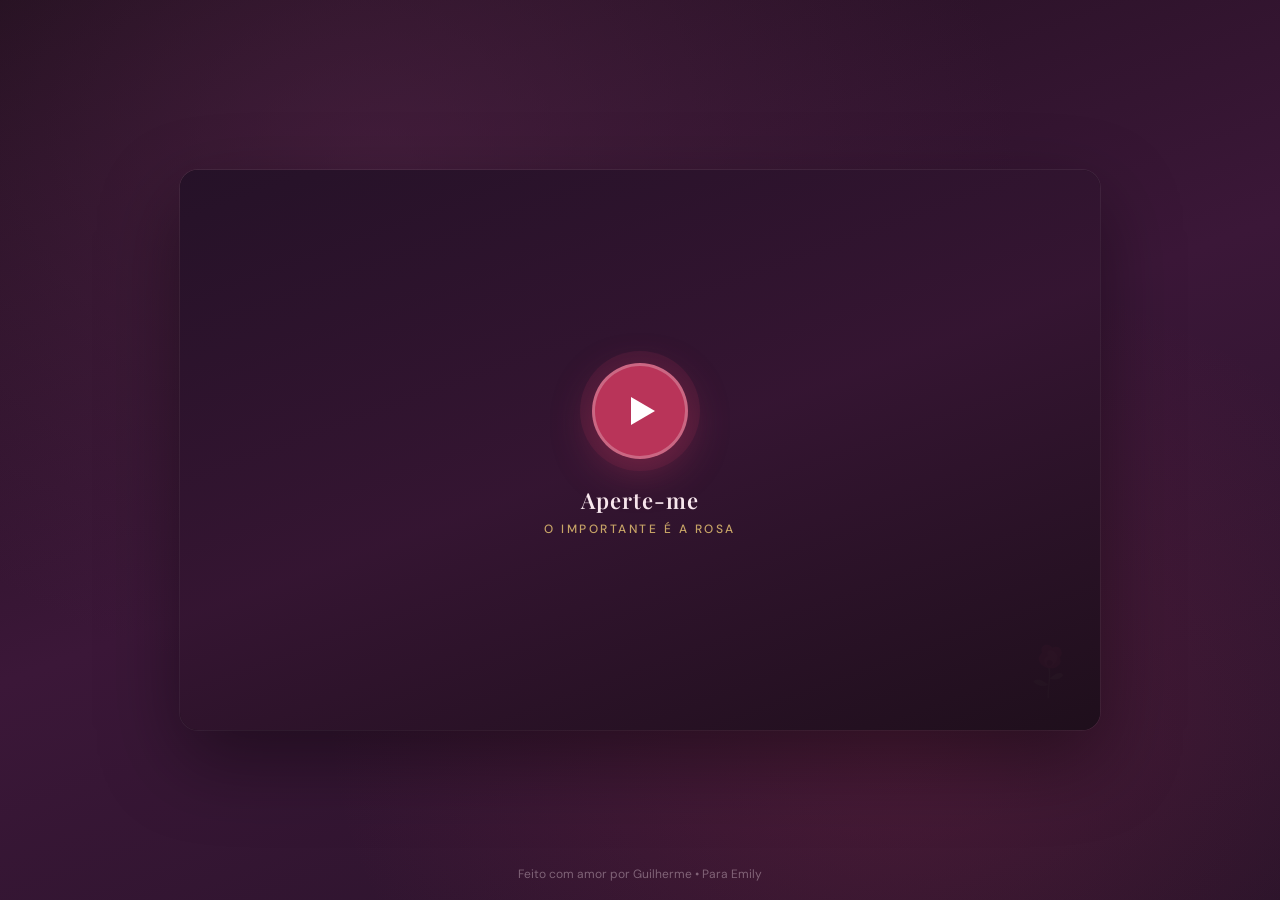
==== index.html @ 549b6758 "Add files via upload" ====
<!DOCTYPE html>
<html lang="pt-BR">
<head>
<meta charset="UTF-8">
<meta name="viewport" content="width=device-width, initial-scale=1">
<meta name="theme-color" content="#3b1738">
<meta name="description" content="Cantinho de Luz para Emily — aperte e descubra.">
<title>Emily | Aperte-me</title>
<link rel="preconnect" href="https://fonts.googleapis.com">
<link rel="preconnect" href="https://fonts.gstatic.com" crossorigin>
<link href="https://fonts.googleapis.com/css2?family=DM+Sans:wght@400;500;600;700&family=Playfair+Display:ital,wght@0,500;0,600;0,700;1,500;1,600&display=swap" rel="stylesheet">
<style>
:root{
  --wine:#3b1738;
  --wine2:#57264c;
  --rose:#b93459;
  --pink:#e6a6b1;
  --gold:#d8b46d;
  --cream:#fbf7f1;
  --ink:#38283b;
  --muted:#817782;
  --serif:"Playfair Display",Georgia,serif;
  --sans:"DM Sans",Arial,sans-serif;
}
*{box-sizing:border-box;margin:0;padding:0}
html,body{height:100%;overflow:hidden}
body{
  background:var(--wine);
  color:white;
  font-family:var(--sans);
  display:flex;
  align-items:center;
  justify-content:center;
  min-height:100vh;
  position:relative;
}

/* Fundo sutil */
.bg-glow{
  position:fixed;inset:0;
  background:
    radial-gradient(ellipse at 30% 20%, #57264c88 0%, transparent 50%),
    radial-gradient(ellipse at 70% 80%, #b9345933 0%, transparent 45%),
    linear-gradient(160deg,#1f0f1c 0%,#3b1738 50%,#271329 100%);
  z-index:0;
}

/* Container principal */
.stage{
  position:relative;z-index:2;
  width:min(920px,94vw);
  height:min(560px,78vh);
  border-radius:18px;
  overflow:hidden;
  box-shadow:0 30px 80px #00000066, 0 0 0 1px #ffffff12;
  background:#1a0c18;
  display:flex;
  align-items:center;
  justify-content:center;
}

/* Vídeo */
video{
  position:absolute;inset:0;
  width:100%;height:100%;
  object-fit:cover;
  opacity:0;
  transition:opacity .6s ease;
  background:#0d0610;
}
video.playing{opacity:1}

/* Overlay inicial "Aperte-me" */
.play-overlay{
  position:absolute;inset:0;
  display:flex;flex-direction:column;
  align-items:center;justify-content:center;
  gap:28px;
  background:linear-gradient(160deg,#261229ee 0%,#3b1738cc 50%,#1f0f1cee 100%);
  z-index:5;
  cursor:pointer;
  transition:opacity .5s ease, visibility .5s;
}
.play-overlay.hidden{
  opacity:0;visibility:hidden;pointer-events:none;
}

.play-btn{
  width:96px;height:96px;
  border-radius:50%;
  background:var(--rose);
  border:3px solid #ffffff40;
  display:grid;place-items:center;
  box-shadow:0 12px 40px #b9345966, 0 0 0 12px #b9345922;
  transition:transform .25s ease, box-shadow .25s, background .2s;
  position:relative;
}
.play-btn::after{
  content:"";
  width:0;height:0;
  border-style:solid;
  border-width:14px 0 14px 24px;
  border-color:transparent transparent transparent white;
  margin-left:6px;
}
.play-overlay:hover .play-btn{
  transform:scale(1.08);
  background:#a02a4a;
  box-shadow:0 16px 50px #b9345988, 0 0 0 16px #b9345933;
}

.play-label{
  font:600 22px/1.2 var(--serif);
  letter-spacing:1px;
  color:#f8e8ee;
  text-align:center;
}
.play-label small{
  display:block;
  margin-top:8px;
  font:500 12px var(--sans);
  letter-spacing:2.5px;
  text-transform:uppercase;
  color:var(--gold);
  opacity:.9;
}

/* Rosa decorativa */
.rose-deco{
  position:absolute;
  bottom:24px;right:28px;
  width:48px;opacity:.35;
  pointer-events:none;
  z-index:4;
}
.rose-deco svg{width:100%;height:auto}

/* Overlay final "Espero que goste!" */
.end-overlay{
  position:absolute;inset:0;
  display:flex;flex-direction:column;
  align-items:center;justify-content:center;
  gap:22px;
  background:linear-gradient(160deg,#1f0f1cf2 0%,#3b1738ee 55%,#261229f5 100%);
  z-index:6;
  opacity:0;visibility:hidden;
  transition:opacity .7s ease, visibility .7s;
  padding:30px;
  text-align:center;
}
.end-overlay.show{
  opacity:1;visibility:visible;
}

.end-overlay .eyebrow{
  font-size:11px;
  letter-spacing:2.5px;
  font-weight:700;
  color:var(--gold);
  text-transform:uppercase;
}
.end-overlay h2{
  font:600 clamp(28px,5vw,42px)/1.15 var(--serif);
  color:white;
  max-width:420px;
}
.end-overlay h2 em{color:#e7b1bd;font-style:italic}

.btn-gostei{
  display:inline-flex;
  align-items:center;
  gap:10px;
  margin-top:12px;
  background:var(--rose);
  color:white;
  padding:16px 32px;
  border-radius:6px;
  font:600 15px var(--sans);
  text-decoration:none;
  border:none;
  cursor:pointer;
  box-shadow:0 10px 30px #b9345955;
  transition:transform .2s, background .2s, box-shadow .2s;
}
.btn-gostei:hover{
  background:#a02a4a;
  transform:translateY(-3px);
  box-shadow:0 14px 36px #b9345977;
}
.btn-gostei span{font-size:18px}

/* Créditos discretos */
.credit{
  position:fixed;
  bottom:18px;left:0;right:0;
  text-align:center;
  font-size:12px;
  color:#e8d5df66;
  z-index:3;
  pointer-events:none;
}

/* Controles mínimos do vídeo (aparecem só durante a reprodução) */
.video-controls{
  position:absolute;
  bottom:0;left:0;right:0;
  padding:16px 20px;
  background:linear-gradient(transparent, #0d0610cc);
  display:flex;align-items:center;gap:14px;
  z-index:4;
  opacity:0;
  transition:opacity .3s;
}
.stage:hover .video-controls,
.video-controls:focus-within{opacity:1}
video.playing ~ .video-controls{opacity:1}

.progress{
  flex:1;height:4px;
  background:#ffffff22;
  border-radius:2px;
  cursor:pointer;
  overflow:hidden;
}
.progress-bar{
  height:100%;width:0%;
  background:var(--rose);
  border-radius:2px;
  transition:width .1s linear;
}
.time{font-size:12px;color:#e8d5df;min-width:70px;text-align:right}

/* Mobile */
@media(max-width:600px){
  .stage{height:min(480px,70vh);border-radius:14px}
  .play-btn{width:80px;height:80px}
  .play-btn::after{border-width:12px 0 12px 20px}
  .play-label{font-size:18px}
  .end-overlay h2{font-size:26px}
  .btn-gostei{padding:14px 26px;font-size:14px}
}
</style>
</head>
<body>

<div class="bg-glow"></div>

<div class="stage" id="stage">
  <!-- 
    SUBSTITUA o src abaixo pelo caminho do seu vídeo.
    Vídeo local conectado: video-emily.mp4
    Ou use um link direto de vídeo.
  -->
  <video id="video" playsinline preload="metadata"
    src="video-emily.mp4"
    poster="">
    Seu navegador não suporta vídeo.
  </video>

  <!-- Overlay inicial -->
  <div class="play-overlay" id="playOverlay" role="button" tabindex="0" aria-label="Aperte para reproduzir o vídeo">
    <div class="play-btn"></div>
    <div class="play-label">
      Aperte-me
      <small>O importante é a rosa</small>
    </div>
  </div>

  <!-- Controles simples -->
  <div class="video-controls" id="controls">
    <div class="progress" id="progress">
      <div class="progress-bar" id="progressBar"></div>
    </div>
    <span class="time" id="time">0:00 / 0:00</span>
  </div>

  <!-- Overlay final -->
  <div class="end-overlay" id="endOverlay">
    <p class="eyebrow">Com carinho</p>
    <h2>Espero que <em>goste!</em></h2>
    <a class="btn-gostei" href="cantinho.html">
      Entrar no cantinho <span>→</span>
    </a>
  </div>

  <!-- Rosa decorativa -->
  <div class="rose-deco" aria-hidden="true">
    <svg viewBox="0 0 180 230">
      <path d="M91 218 C88 170 105 132 91 92" stroke="#77906b" stroke-width="5" fill="none"/>
      <path d="M92 168 Q48 135 35 157 Q61 181 92 168" fill="#6e8a61"/>
      <path d="M96 144 Q137 111 147 132 Q129 156 96 144" fill="#829a70"/>
      <path d="M91 105 C54 95 45 66 68 48 C57 18 91 7 106 29 C133 15 153 46 134 66 C148 92 116 112 91 105Z" fill="#b6294c"/>
      <path d="M91 102 C65 83 77 62 93 60 C75 42 103 28 117 48 C138 70 113 95 91 102Z" fill="#e95b75"/>
      <path d="M90 99 C78 80 91 70 102 77 C116 85 103 98 90 99Z" fill="#8f1839"/>
    </svg>
  </div>
</div>

<p class="credit">Feito com amor por Guilherme  •  Para Emily</p>

<script>
const video = document.getElementById('video');
const playOverlay = document.getElementById('playOverlay');
const endOverlay = document.getElementById('endOverlay');
const progressBar = document.getElementById('progressBar');
const progress = document.getElementById('progress');
const timeEl = document.getElementById('time');

function formatTime(s) {
  if (!isFinite(s)) return '0:00';
  const m = Math.floor(s / 60);
  const sec = Math.floor(s % 60).toString().padStart(2, '0');
  return `${m}:${sec}`;
}

function startVideo() {
  playOverlay.classList.add('hidden');
  video.classList.add('playing');
  video.play().catch(() => {
    // se autoplay for bloqueado, o usuário já clicou, tenta de novo
    video.play();
  });
}

playOverlay.addEventListener('click', startVideo);
playOverlay.addEventListener('keydown', e => {
  if (e.key === 'Enter' || e.key === ' ') {
    e.preventDefault();
    startVideo();
  }
});

video.addEventListener('timeupdate', () => {
  if (video.duration) {
    const pct = (video.currentTime / video.duration) * 100;
    progressBar.style.width = pct + '%';
    timeEl.textContent = `${formatTime(video.currentTime)} / ${formatTime(video.duration)}`;
  }
});

video.addEventListener('ended', () => {
  endOverlay.classList.add('show');
  video.classList.remove('playing');
});

// Clique na barra de progresso
progress.addEventListener('click', e => {
  if (!video.duration) return;
  const rect = progress.getBoundingClientRect();
  const ratio = (e.clientX - rect.left) / rect.width;
  video.currentTime = ratio * video.duration;
});

// Se o usuário clicar no vídeo enquanto toca, pausa/retoma
video.addEventListener('click', () => {
  if (video.paused) video.play();
  else video.pause();
});
</script>
</body>
</html>
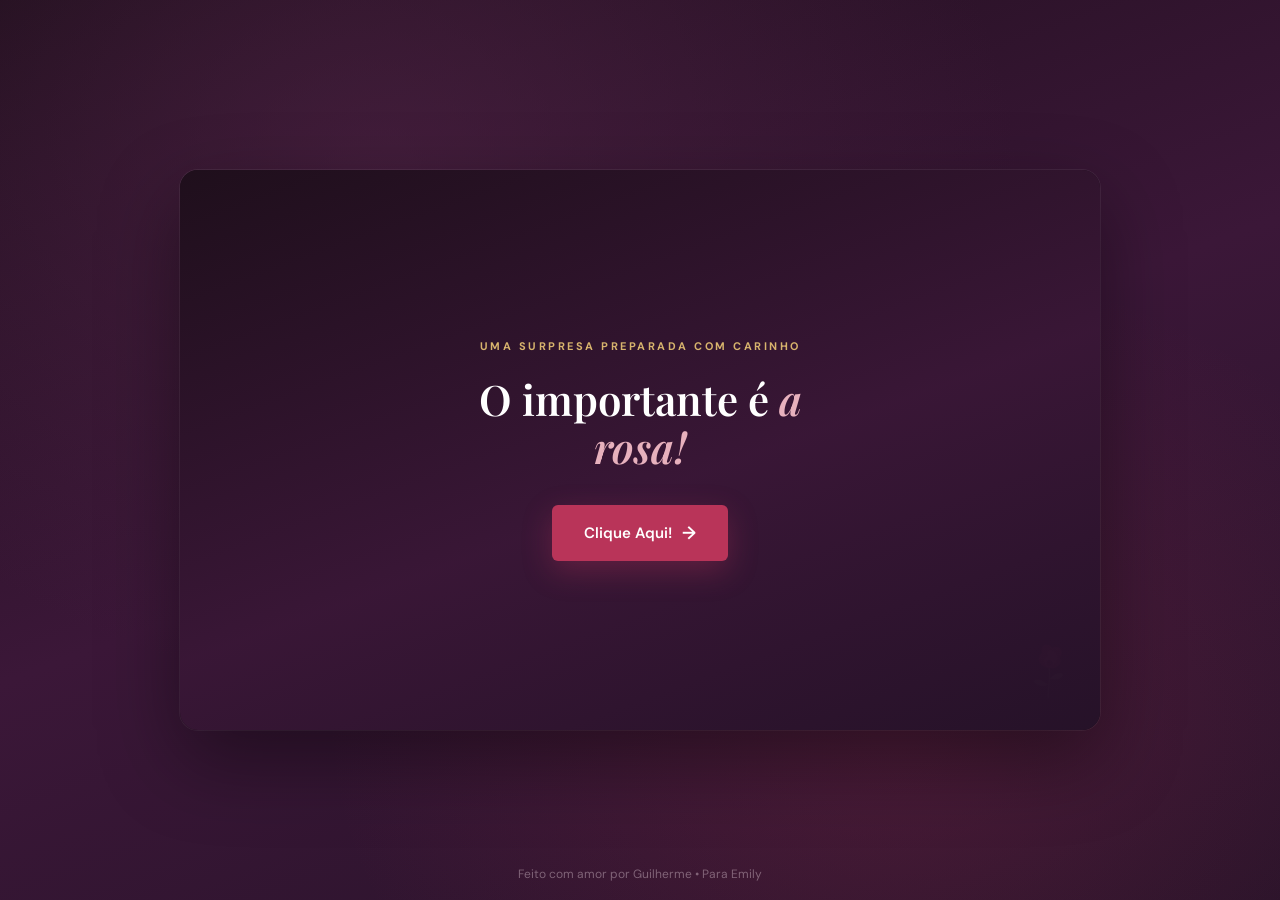
==== commit f299b522: "Add files via upload" ====
--- a/index.html
+++ b/index.html
@@ -5,7 +5,7 @@
 <meta name="viewport" content="width=device-width, initial-scale=1">
 <meta name="theme-color" content="#3b1738">
 <meta name="description" content="Cantinho de Luz para Emily — aperte e descubra.">
-<title>Emily | Aperte-me</title>
+<title>"O Importante é a Rosa!"</title>
 <link rel="preconnect" href="https://fonts.googleapis.com">
 <link rel="preconnect" href="https://fonts.gstatic.com" crossorigin>
 <link href="https://fonts.googleapis.com/css2?family=DM+Sans:wght@400;500;600;700&family=Playfair+Display:ital,wght@0,500;0,600;0,700;1,500;1,600&display=swap" rel="stylesheet">
@@ -23,7 +23,7 @@
   --sans:"DM Sans",Arial,sans-serif;
 }
 *{box-sizing:border-box;margin:0;padding:0}
-html,body{height:100%;overflow:hidden}
+html,body{width:100%;height:100%;min-height:100%;overflow:hidden}
 body{
   background:var(--wine);
   color:white;
@@ -63,7 +63,7 @@
 video{
   position:absolute;inset:0;
   width:100%;height:100%;
-  object-fit:cover;
+  object-fit:contain;
   opacity:0;
   transition:opacity .6s ease;
   background:#0d0610;
@@ -232,7 +232,24 @@
 
 /* Mobile */
 @media(max-width:600px){
-  .stage{height:min(480px,70vh);border-radius:14px}
+  body{min-height:100vh;min-height:100dvh}
+  .stage{
+    position:fixed;
+    inset:0;
+    width:100vw;
+    height:100vh;
+    height:100dvh;
+    max-width:none;
+    border-radius:0;
+    box-shadow:none;
+  }
+  video{object-fit:contain;background:#000}
+  .play-overlay{padding:24px}
+  .rose-deco{bottom:calc(18px + env(safe-area-inset-bottom));right:18px;width:38px}
+  .credit{bottom:calc(10px + env(safe-area-inset-bottom));font-size:10px}
+  .video-controls{padding:14px 14px calc(14px + env(safe-area-inset-bottom))}
+  .end-overlay{padding:24px 20px}
+  .stage{height:min(100vh,100dvh)}
   .play-btn{width:80px;height:80px}
   .play-btn::after{border-width:12px 0 12px 20px}
   .play-label{font-size:18px}
@@ -276,10 +293,10 @@
 
   <!-- Overlay final -->
   <div class="end-overlay" id="endOverlay">
-    <p class="eyebrow">Com carinho</p>
+    <p class="eyebrow">Feito no Simples, Mas com Carinho do seu Best!</p>
     <h2>Espero que <em>goste!</em></h2>
     <a class="btn-gostei" href="cantinho.html">
-      Entrar no cantinho <span>→</span>
+      Clique Aqui! <span>→</span>
     </a>
   </div>
 
@@ -343,6 +360,17 @@
   video.classList.remove('playing');
 });
 
+// Se o arquivo de vídeo ainda não estiver na pasta, não deixa a introdução presa.
+// O visitante continua podendo abrir o cantinho pelo mesmo botão final.
+video.addEventListener('error', () => {
+  playOverlay.classList.add('hidden');
+  endOverlay.classList.add('show');
+  const eyebrow = endOverlay.querySelector('.eyebrow');
+  const heading = endOverlay.querySelector('h2');
+  if (eyebrow) eyebrow.textContent = 'Uma surpresa preparada com carinho';
+  if (heading) heading.innerHTML = 'O importante é <em>a rosa!</em>';
+});
+
 // Clique na barra de progresso
 progress.addEventListener('click', e => {
   if (!video.duration) return;
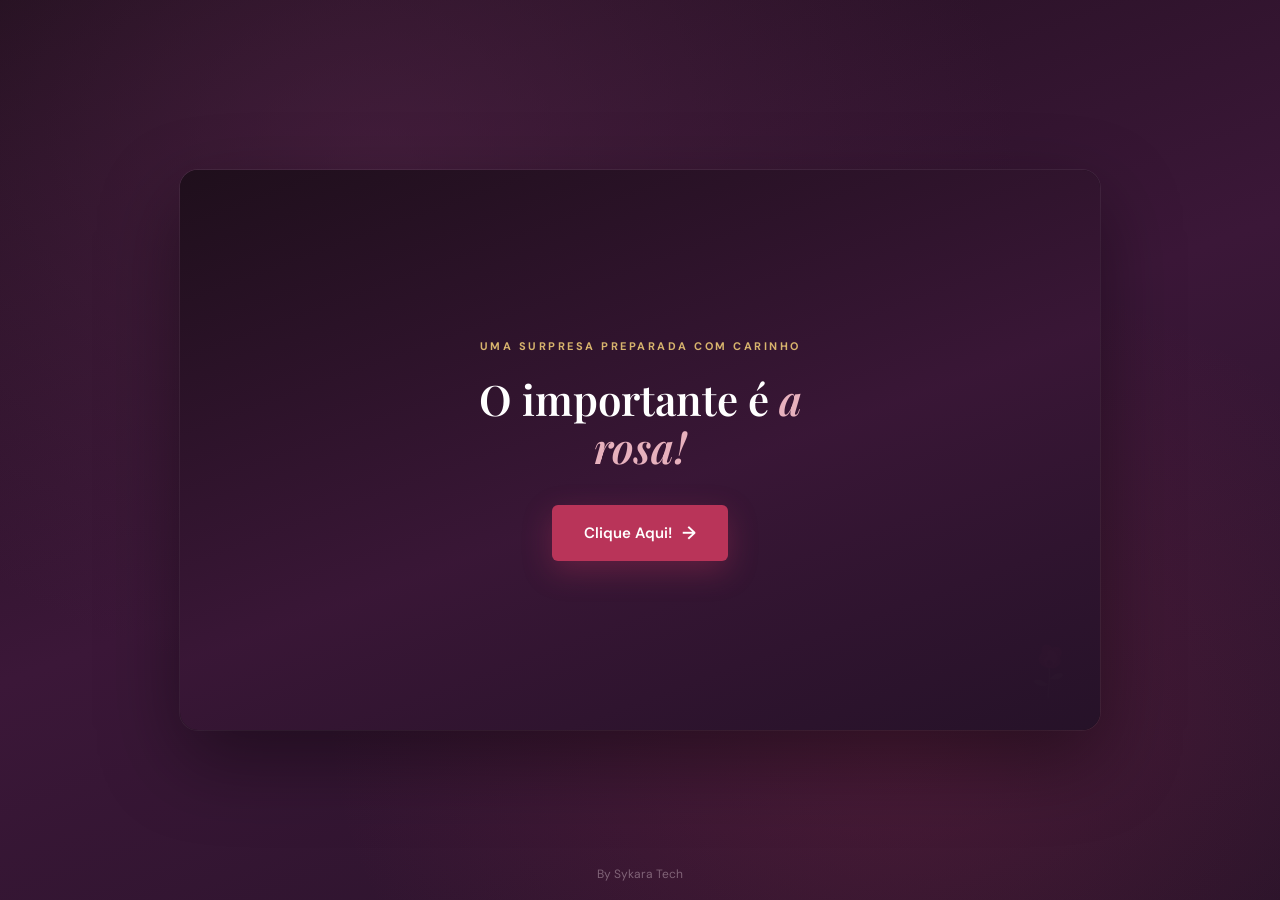
==== commit 5e9c4fe0: "Atualizar o index.html" ====
--- a/index.html
+++ b/index.html
@@ -279,7 +279,7 @@
     <div class="play-btn"></div>
     <div class="play-label">
       Aperte-me
-      <small>O importante é a rosa</small>
+      <small>Eu disse que não faria Cartaz!😘</small>
     </div>
   </div>
 
@@ -313,7 +313,7 @@
   </div>
 </div>
 
-<p class="credit">Feito com amor por Guilherme  •  Para Emily</p>
+<p class="credit"> By Sykara Tech</p>
 
 <script>
 const video = document.getElementById('video');
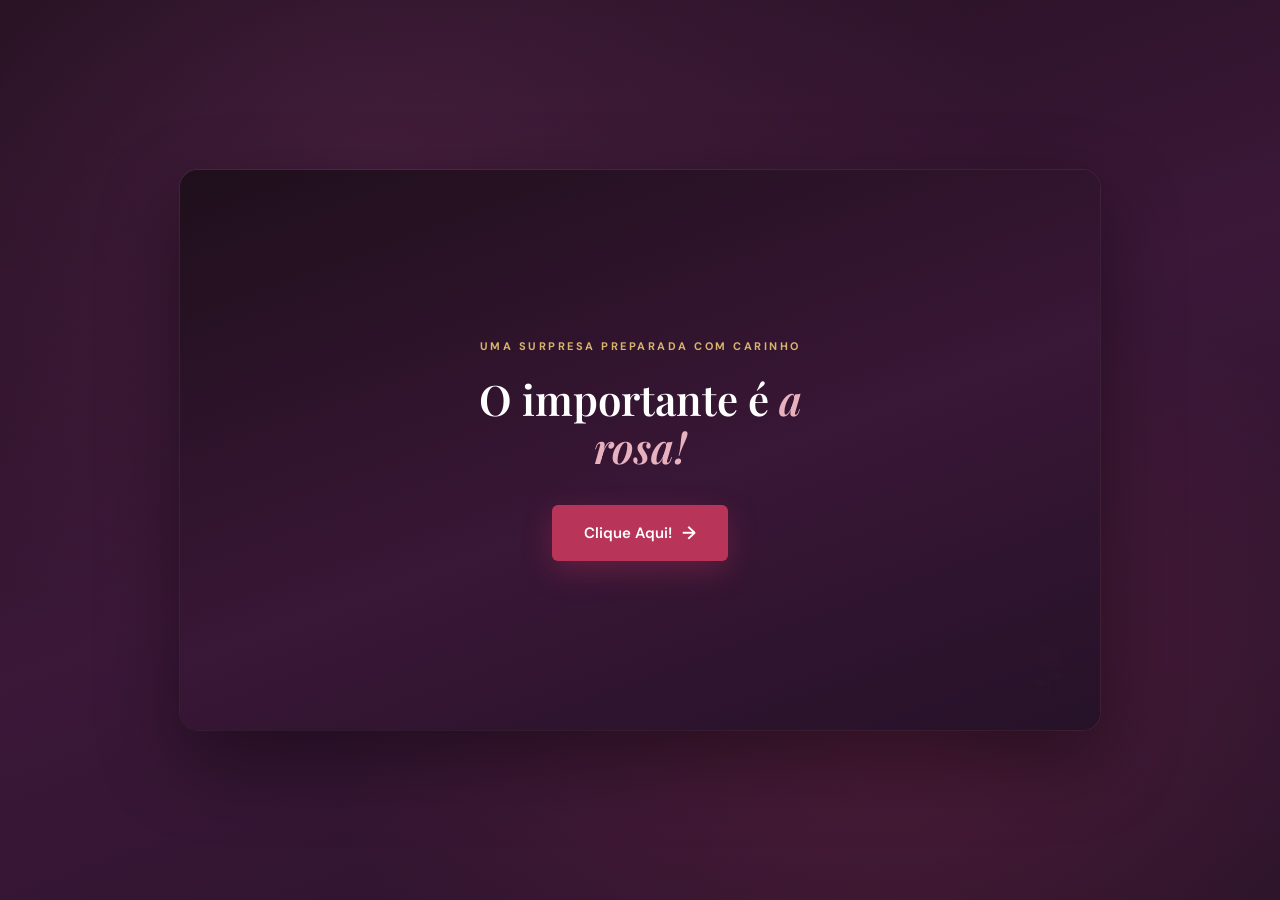
==== commit ff8389b6: "Atualizar o index.html" ====
--- a/index.html
+++ b/index.html
@@ -313,7 +313,6 @@
   </div>
 </div>
 
-<p class="credit"> By Sykara Tech</p>
 
 <script>
 const video = document.getElementById('video');
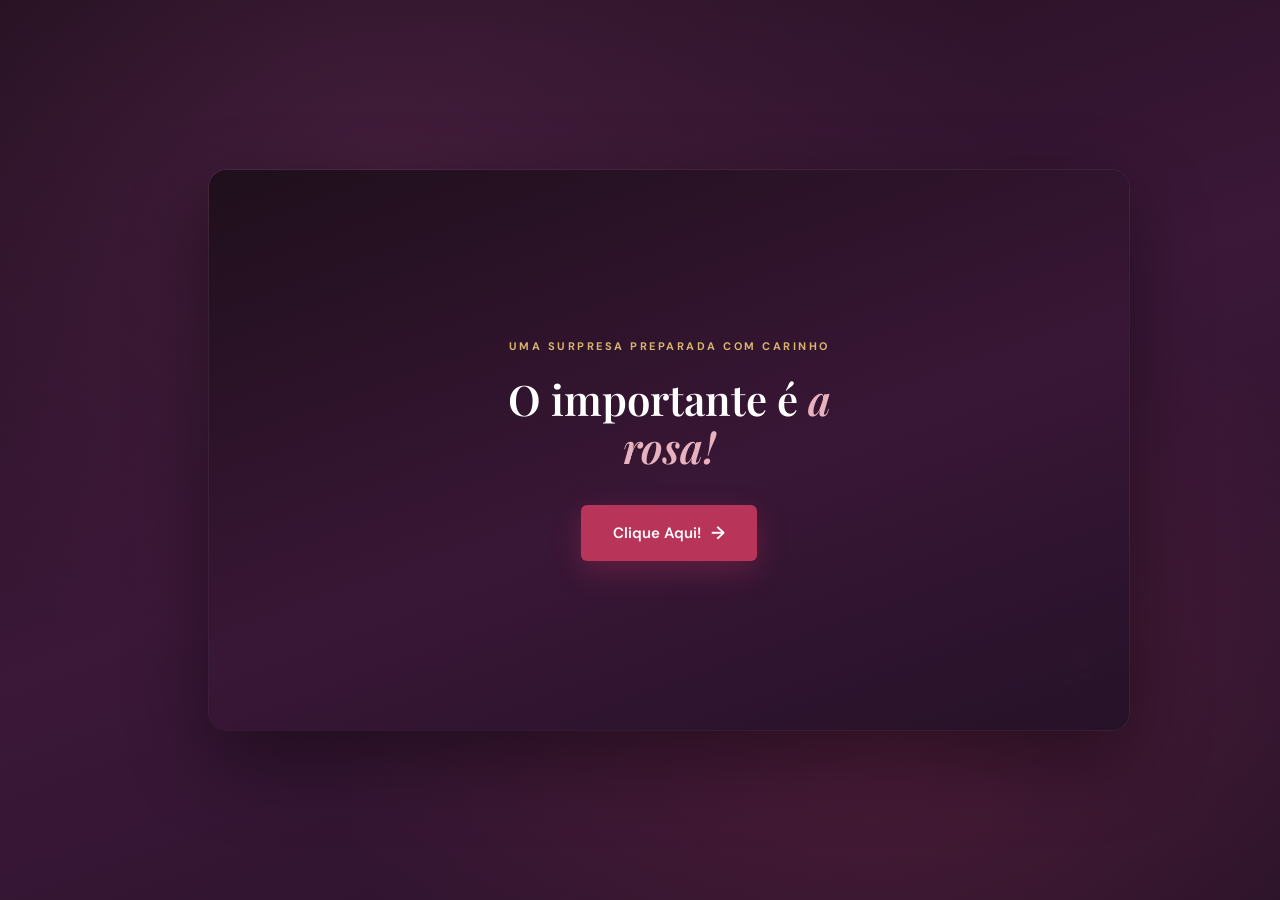
==== commit 2d1bff94: "Atualizar o index.html" ====
--- a/index.html
+++ b/index.html
@@ -4,8 +4,8 @@
 <meta charset="UTF-8">
 <meta name="viewport" content="width=device-width, initial-scale=1">
 <meta name="theme-color" content="#3b1738">
-<meta name="description" content="Cantinho de Luz para Emily — aperte e descubra.">
-<title>"O Importante é a Rosa!"</title>
+<meta name="description" 
+<title>suprise"</title>
 <link rel="preconnect" href="https://fonts.googleapis.com">
 <link rel="preconnect" href="https://fonts.gstatic.com" crossorigin>
 <link href="https://fonts.googleapis.com/css2?family=DM+Sans:wght@400;500;600;700&family=Playfair+Display:ital,wght@0,500;0,600;0,700;1,500;1,600&display=swap" rel="stylesheet">
